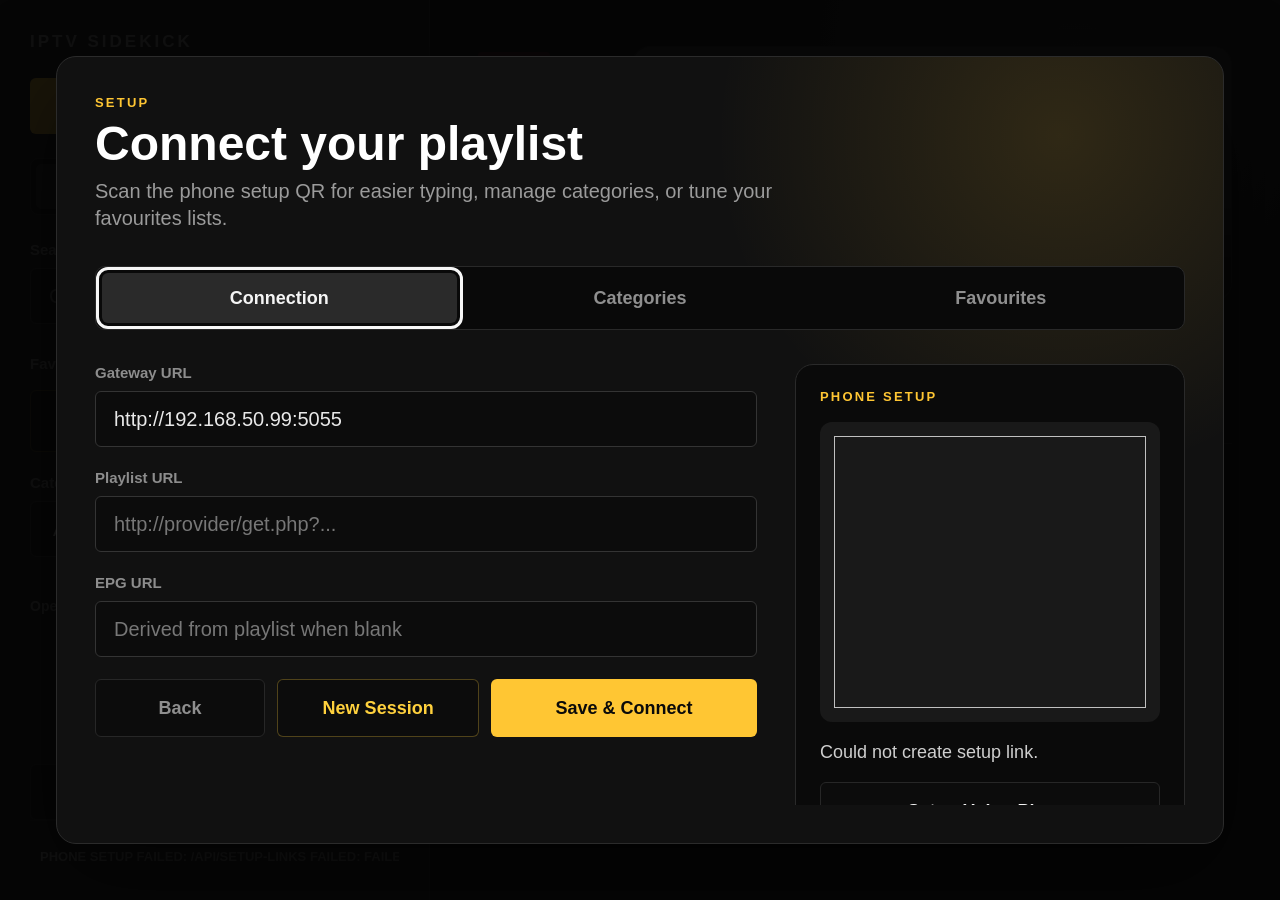
==== webos-companion/index.html @ d65e3500 "updated logo" ====
<!doctype html>
<html lang="en">
<head>
  <meta charset="utf-8">
  <meta name="viewport" content="width=device-width, initial-scale=1">
  <title>IPTV Sidekick</title>
  <link rel="stylesheet" href="styles.css">
</head>
<body>
  <main class="app">
    <aside class="sidebar">
      <div class="sidebar-controls">
        <h1>IPTV Sidekick</h1>
        <button id="openSetup" class="primary secondary-action" type="button">Setup</button>
        <div class="mode-row library-row">
          <button id="liveMode" class="mode active" type="button">Live TV</button>
          <button id="moviesMode" class="mode" type="button">Movies</button>
        </div>
        <label class="field">
          <span>Search</span>
          <input id="search" type="search" placeholder="Channels or program names">
        </label>
        <section class="curated-panel" aria-label="Curated lists">
          <div class="curated-head">
            <span>Favourites</span>
            <button id="newList" type="button">+ New list</button>
          </div>
          <select id="curatedListSelect" class="curated-select"></select>
        </section>
        <label class="field">
          <span>Category</span>
          <select id="categorySelect">
            <option value="">All kept categories</option>
          </select>
        </label>
        <p id="connectionSummary" class="connection-summary">No session connected.</p>
        <button id="showRemoteQrMain" class="mode remote-qr-action" type="button">Remote QR</button>
      </div>
      <p id="status" class="status">Open Setup to add your playlist.</p>
    </aside>

    <section class="content">
      <section class="guide-header">
        <div class="selection">
          <div class="hero-line">
            <span class="on-air">ON AIR</span>
            <span id="selectedChannel">No channel selected</span>
          </div>
          <h2 id="selectedTitle">Nothing selected</h2>
          <p id="selectedMeta"></p>
        </div>
        <div class="preview">
          <video id="player" controls tabindex="0"></video>
        </div>
      </section>
      <nav class="guide-tabs" aria-label="Active filters">
        <span>Channel</span>
        <span>Now</span>
        <span>Next</span>
        <span id="playbackTab">HLS proxy</span>
      </nav>
      <div id="grid" class="grid" tabindex="0"></div>
    </section>

    <section id="setupScreen" class="setup-screen" hidden>
      <div class="setup-panel">
        <div class="setup-copy">
          <p class="setup-kicker">Setup</p>
          <h2>Connect your playlist</h2>
          <p>Scan the phone setup QR for easier typing, manage categories, or tune your favourites lists.</p>
        </div>

        <nav class="setup-tabs" aria-label="Setup sections">
          <button id="setupTabConnection" class="setup-tab active" type="button" data-setup-tab="connection">Connection</button>
          <button id="setupTabCategories" class="setup-tab" type="button" data-setup-tab="categories">Categories</button>
          <button id="setupTabFavourites" class="setup-tab" type="button" data-setup-tab="favourites">Favourites</button>
        </nav>

        <div class="setup-tab-panels">
          <section id="setupConnectionPanel" class="setup-tab-panel" data-setup-panel="connection">
            <div class="setup-grid">
              <div class="setup-form">
                <label class="field">
                  <span>Gateway URL</span>
                  <input id="serverUrl" type="url" value="http://192.168.50.99:5055">
                </label>
                <label class="field">
                  <span>Playlist URL</span>
                  <input id="playlistUrl" type="url" placeholder="http://provider/get.php?...">
                </label>
                <label class="field">
                  <span>EPG URL</span>
                  <input id="epgUrl" type="url" placeholder="Derived from playlist when blank">
                </label>
                <div class="setup-actions">
                  <button id="closeSetup" class="mode" type="button">Back</button>
                  <button id="newSession" class="mode setup-new-session" type="button">New Session</button>
                  <button id="saveSetup" class="primary" type="button">Save & Connect</button>
                </div>
              </div>

              <aside class="setup-qr">
                <p class="setup-kicker">Phone setup</p>
                <img id="setupQr" alt="">
                <p id="setupUrlText">Creating phone setup link...</p>
                <button id="startPhoneSetup" class="mode setup-phone-button" type="button">Setup Using Phone</button>
              </aside>
            </div>
          </section>

          <section id="setupCategoriesPanel" class="setup-tab-panel" data-setup-panel="categories" hidden>
            <header class="setup-section-header">
              <div>
                <p class="setup-kicker">Visible categories</p>
                <h3>Choose what to keep</h3>
                <p id="setupCategorySummary">All categories are selected by default. Deselect anything you do not want to see.</p>
              </div>
              <div class="setup-category-actions">
                <button id="selectAllCategories" class="mode" type="button">Select all</button>
                <button id="clearCategories" class="mode" type="button">Clear</button>
              </div>
            </header>
            <div id="setupCategoryList" class="setup-category-list" tabindex="0"></div>
            <footer class="setup-panel-footer">
              <button id="backToPlaylistSetup" class="mode" type="button">Back</button>
              <button id="finishCategorySetup" class="primary" type="button">Save Categories</button>
            </footer>
          </section>

          <section id="setupFavouritesPanel" class="setup-tab-panel" data-setup-panel="favourites" hidden>
            <header class="setup-section-header">
              <div>
                <p class="setup-kicker">Favourites</p>
                <h3>Manage lists</h3>
                <p>Create smaller channel lists for quicker browsing from the TV or phone remote.</p>
              </div>
              <button id="setupNewList" class="primary setup-new-list" type="button">Add list</button>
            </header>
            <div id="setupListRows" class="setup-list-rows" tabindex="0"></div>
            <footer class="setup-panel-footer">
              <p id="setupListSummary" class="setup-list-summary">Connect first to manage lists.</p>
              <button id="closeSetupFromLists" class="mode" type="button">Done</button>
            </footer>
          </section>
        </div>
      </div>
    </section>

    <section id="listEditorScreen" class="list-editor-screen" hidden>
      <div class="list-editor-panel">
        <header class="list-editor-header">
          <button id="closeListEditor" class="mode back-button" type="button">Back</button>
          <div>
            <p class="setup-kicker">Favourites</p>
            <h2 id="listEditorTitle">New favourites list</h2>
            <p>Search and select the channels you want in this list.</p>
          </div>
          <button id="saveList" class="primary save-list-button" type="button">Save list</button>
        </header>

        <div class="list-editor-body">
          <label class="field">
            <span>List name</span>
            <input id="listName" type="text" placeholder="e.g. Sports favourites">
          </label>
          <div class="editor-toolbar">
            <label class="field">
              <span>Channels</span>
              <input id="listSearch" type="search" placeholder="Search channels...">
            </label>
            <span id="listSelectedCount">0 selected</span>
          </div>
          <div id="listEditorItems" class="list-editor-items" tabindex="0"></div>
        </div>

        <footer class="list-editor-footer">
          <span id="listFooterCount">0 channels selected</span>
          <button id="cancelList" class="mode" type="button">Cancel</button>
          <button id="createList" class="primary" type="button">Create list</button>
        </footer>
      </div>
    </section>

    <section id="remoteQrOverlay" class="qr-overlay" hidden>
      <div class="qr-dialog">
        <div class="setup-copy">
          <p class="setup-kicker">Phone remote</p>
          <h2>Scan to control this TV</h2>
          <p>Open this on your phone to search, filter, play, and stop streams for this TV session.</p>
        </div>
        <img id="remoteQr" alt="">
        <p id="remoteQrText"></p>
        <button id="closeRemoteQr" class="primary" type="button">Close</button>
      </div>
    </section>
  </main>
  <script src="vendor/hls.min.js"></script>
  <script src="app.js"></script>
</body>
</html>
---- webos-companion/styles.css ----
:root {
  color-scheme: dark;
  font-family: Arial, Helvetica, sans-serif;
  background: #0b0b0b;
  color: #f4f4f4;
}

* {
  box-sizing: border-box;
}

body {
  height: 100vh;
  margin: 0;
  overflow: hidden;
}

.app {
  background: #0b0b0b;
  display: grid;
  grid-template-columns: 430px minmax(0, 1fr);
  height: 100vh;
  min-height: 0;
}

.sidebar {
  background: #151515;
  border-right: 1px solid #282828;
  display: grid;
  grid-template-rows: minmax(0, 1fr) auto;
  min-height: 0;
  overflow: hidden;
  padding: 32px 30px 28px;
}

.sidebar-controls {
  display: flex;
  flex-direction: column;
  min-height: 0;
  overflow-y: auto;
  padding-right: 2px;
}

h1,
h2,
p {
  margin: 0;
}

h1 {
  color: #8f8f8f;
  font-size: 17px;
  font-weight: 800;
  letter-spacing: 3px;
  line-height: 1.2;
  margin-bottom: 26px;
  text-transform: uppercase;
}

.field {
  display: grid;
  gap: 10px;
  margin-bottom: 22px;
}

.field span {
  color: #8d8d8d;
  font-size: 15px;
  font-weight: 700;
}

input,
select,
button {
  border-radius: 6px;
  font: inherit;
  min-height: 56px;
}

input,
select {
  background: #0c0c0c;
  border: 1px solid #343434;
  color: #e8e8e8;
  font-size: 20px;
  padding: 0 18px;
  width: 100%;
}

input::placeholder {
  color: #777;
}

button {
  border: 1px solid transparent;
  cursor: pointer;
  font-size: 18px;
  font-weight: 800;
  padding: 0 16px;
}

button:focus,
input:focus,
select:focus,
video:focus {
  outline: 3px solid #f7f7f7;
  outline-offset: 3px;
}

.primary {
  background: #ffc633;
  color: #0a0a0a;
  width: 100%;
}

.secondary-action {
  margin-bottom: 24px;
}

.mode {
  background: #0c0c0c;
  border-color: #272727;
  color: #8f8f8f;
}

.mode.active {
  background: #2a2a2a;
  color: #f4f4f4;
}

.primary:focus,
.mode.active:focus {
  box-shadow: 0 0 0 7px rgba(255, 198, 51, 0.18);
}

.mode-row {
  background: #0c0c0c;
  border: 1px solid #272727;
  border-radius: 8px;
  display: grid;
  gap: 6px;
  grid-template-columns: 1fr 1fr;
  margin-bottom: 26px;
  padding: 5px;
}

.mode-row button {
  min-height: 45px;
}

.compact-row {
  margin-bottom: 0;
}

.compact-row button {
  font-size: 14px;
  min-height: 40px;
  text-transform: uppercase;
}

.status {
  align-items: center;
  border-top: 1px solid #282828;
  color: #9a9a9a;
  display: flex;
  font-size: 13px;
  font-weight: 700;
  justify-content: space-between;
  line-height: 1.3;
  min-height: 52px;
  overflow: hidden;
  padding-top: 22px;
  text-transform: uppercase;
  white-space: nowrap;
}

.status::before {
  background: #20d694;
  border-radius: 999px;
  content: "";
  display: inline-block;
  height: 8px;
  margin-right: 10px;
  width: 8px;
}

.connection-summary {
  color: #8d8d8d;
  font-size: 14px;
  font-weight: 700;
  line-height: 1.35;
  margin-bottom: 18px;
  margin-top: 18px;
}

.curated-panel {
  display: grid;
  gap: 10px;
  margin-bottom: 22px;
}

.curated-head {
  align-items: center;
  color: #8d8d8d;
  display: flex;
  font-size: 15px;
  font-weight: 800;
  justify-content: space-between;
}

.curated-head button {
  background: transparent;
  color: #ffc633;
  font-size: 15px;
  min-height: 34px;
  padding: 0 2px;
}

.curated-select {
  background: #0c0c0c;
  border-color: #4d421d;
  color: #f1f1f1;
  font-size: 20px;
  min-height: 62px;
}

#categorySelect {
  border-color: #303030;
}

.curated-empty {
  color: #8d8d8d;
  font-size: 16px;
  line-height: 1.35;
  padding: 18px;
}

.remote-qr-action {
  margin-top: auto;
  min-height: 56px;
  width: 100%;
}

.content {
  background:
    radial-gradient(circle at 76% 6%, rgba(64, 64, 64, 0.28), transparent 26%),
    #0b0b0b;
  display: grid;
  gap: 24px;
  grid-template-rows: 330px 44px minmax(0, 1fr);
  min-height: 0;
  overflow: hidden;
  padding: 46px 48px 42px;
}

.guide-header {
  display: grid;
  gap: 52px;
  grid-template-columns: minmax(0, 1fr) 600px;
  min-height: 0;
}

.selection {
  display: grid;
  grid-template-rows: auto auto minmax(0, 1fr);
  min-width: 0;
  padding-top: 6px;
}

.hero-line {
  align-items: center;
  color: #888;
  display: flex;
  font-size: 19px;
  font-weight: 700;
  gap: 14px;
  min-width: 0;
  overflow: hidden;
  white-space: nowrap;
}

.on-air {
  background: #420d12;
  border-radius: 4px;
  color: #ff4c5b;
  flex: 0 0 auto;
  font-size: 13px;
  font-weight: 900;
  letter-spacing: 1.5px;
  padding: 5px 9px;
}

#selectedChannel {
  overflow: hidden;
  text-overflow: ellipsis;
}

#selectedTitle {
  color: #ffffff;
  font-size: 54px;
  font-weight: 800;
  letter-spacing: 0;
  line-height: 1.08;
  margin-top: 20px;
  max-width: 820px;
  overflow: hidden;
}

#selectedMeta {
  color: #9b9b9b;
  font-size: 22px;
  font-weight: 500;
  line-height: 1.42;
  margin-top: 22px;
  max-height: 164px;
  max-width: 740px;
  overflow: hidden;
  white-space: pre-line;
}

.preview {
  align-self: start;
  background: #000;
  border: 1px solid #202020;
  border-radius: 18px;
  height: 255px;
  overflow: hidden;
  position: relative;
}

video {
  background: #000;
  height: 100%;
  object-fit: contain;
  width: 100%;
}

.preview.loading::before {
  animation: spin 0.9s linear infinite;
  border: 4px solid rgba(255, 255, 255, 0.22);
  border-radius: 999px;
  border-top-color: #fff;
  content: "";
  height: 46px;
  left: 50%;
  margin-left: -23px;
  margin-top: -23px;
  position: absolute;
  top: 50%;
  width: 46px;
  z-index: 2;
}

.preview.loading::after {
  background: rgba(0, 0, 0, 0.48);
  content: "";
  inset: 0;
  position: absolute;
  z-index: 1;
}

.preview.fullscreen-preview {
  border: 0;
  border-radius: 0;
  height: auto;
  inset: 0;
  position: fixed;
  width: auto;
  z-index: 40;
}

.preview.fullscreen-preview video {
  height: 100vh;
  object-fit: contain;
  width: 100vw;
}

@keyframes spin {
  to {
    transform: rotate(360deg);
  }
}

.guide-tabs {
  align-items: stretch;
  border-bottom: 1px solid #282828;
  color: #8b8b8b;
  display: grid;
  grid-template-columns: 35% 28% 28% 9%;
  overflow: hidden;
  padding: 0 18px;
}

.guide-tabs span {
  align-items: center;
  display: flex;
  font-size: 14px;
  font-weight: 900;
  justify-content: flex-start;
  letter-spacing: 3px;
  min-width: 0;
  overflow: hidden;
  text-overflow: ellipsis;
  text-transform: uppercase;
  white-space: nowrap;
}

.guide-tabs span:last-child {
  justify-content: center;
}

.grid {
  align-content: start;
  display: grid;
  grid-template-columns: minmax(0, 1fr);
  min-height: 0;
  overscroll-behavior: contain;
  overflow-y: auto;
  scroll-behavior: smooth;
}

.grid::-webkit-scrollbar,
.sidebar-controls::-webkit-scrollbar {
  width: 10px;
}

.grid::-webkit-scrollbar-thumb,
.sidebar-controls::-webkit-scrollbar-thumb {
  background: #4a4a4a;
  border-radius: 5px;
}

.card {
  align-items: center;
  background: transparent;
  border-bottom: 1px solid #222;
  color: #e6e6e6;
  cursor: pointer;
  display: grid;
  gap: 18px;
  grid-template-columns: 35% 28% 28% 9%;
  min-height: 88px;
  padding: 12px 18px;
  text-align: left;
  width: 100%;
}

.card:focus {
  background: #f4f4f4;
  border-bottom-color: transparent;
  border-radius: 8px;
  color: #0c0c0c;
  outline: 0;
  box-shadow: none;
}

.channel-cell {
  align-items: center;
  display: grid;
  gap: 22px;
  grid-template-columns: 62px minmax(0, 1fr);
  min-width: 0;
  overflow: hidden;
}

.card img,
.card .fallback {
  background: #2b2b2b;
  border-radius: 6px;
  height: 62px;
  object-fit: contain;
  width: 62px;
}

.card .fallback {
  align-items: center;
  color: #9c9c9c;
  display: flex;
  font-size: 13px;
  font-weight: 900;
  justify-content: center;
}

.channel-text {
  min-width: 0;
}

.card strong {
  color: #e8e8e8;
  display: block;
  font-size: 22px;
  font-weight: 800;
  line-height: 1.15;
  overflow: hidden;
  text-overflow: ellipsis;
  white-space: nowrap;
}

.channel-text span {
  color: #858585;
  display: block;
  font-size: 15px;
  font-weight: 800;
  margin-top: 7px;
  overflow: hidden;
  text-overflow: ellipsis;
  text-transform: none;
  white-space: nowrap;
}

.programme-cell,
.mode-cell {
  align-items: flex-start;
  color: #cfcfcf;
  display: flex;
  flex-direction: column;
  font-size: 21px;
  font-weight: 500;
  justify-content: center;
  line-height: 1.2;
  min-width: 0;
  overflow: hidden;
  text-overflow: ellipsis;
  white-space: nowrap;
}

.programme-title,
.programme-time {
  display: block;
  max-width: 100%;
  min-width: 0;
  overflow: hidden;
  text-overflow: ellipsis;
  white-space: nowrap;
}

.programme-time {
  color: #747474;
  font-size: 15px;
  font-weight: 500;
  margin-top: 6px;
}

.mode-cell {
  align-items: center;
  background: #2d2d2d;
  border-radius: 999px;
  color: #d8d8d8;
  font-size: 12px;
  font-weight: 900;
  flex-direction: row;
  justify-content: center;
  justify-self: center;
  min-height: 25px;
  padding: 0 12px;
  text-align: center;
  text-transform: uppercase;
}

.direct-format {
  background: #033d2b;
  color: #18e49d;
}

.card:focus strong,
.card:focus .channel-text span,
.card:focus .programme-cell,
.card:focus .programme-time {
  color: #0c0c0c;
}

.card:focus .mode-cell {
  background: #111;
  color: #f4f4f4;
}

.setup-screen {
  background: rgba(6, 6, 6, 0.92);
  display: grid;
  inset: 0;
  padding: 56px;
  place-items: center;
  position: fixed;
  z-index: 20;
}

.setup-screen.keyboard-open {
  align-items: start;
  padding-bottom: 420px;
  padding-top: 18px;
}

.list-editor-screen {
  background: #090909;
  display: grid;
  inset: 0;
  position: fixed;
  z-index: 24;
}

.list-editor-screen[hidden] {
  display: none;
}

.list-editor-panel {
  display: grid;
  grid-template-rows: auto minmax(0, 1fr) auto;
  min-height: 0;
}

.list-editor-header,
.list-editor-footer {
  align-items: center;
  border-color: #252525;
  display: grid;
  gap: 24px;
  grid-template-columns: 84px minmax(0, 1fr) 210px;
  padding: 34px 80px;
}

.list-editor-header {
  border-bottom: 1px solid #252525;
}

.list-editor-header h2 {
  color: #f5f5f5;
  font-size: 40px;
  line-height: 1.05;
}

.list-editor-header p:not(.setup-kicker) {
  color: #8d8d8d;
  font-size: 20px;
  margin-top: 6px;
}

.back-button {
  min-height: 66px;
}

.save-list-button {
  min-height: 66px;
}

.list-editor-body {
  display: grid;
  gap: 26px;
  margin: 0 auto;
  max-width: 1120px;
  min-height: 0;
  padding: 54px 0 34px;
  width: 100%;
}

.editor-toolbar {
  align-items: end;
  display: grid;
  gap: 24px;
  grid-template-columns: minmax(0, 1fr) auto;
}

#listSelectedCount,
#listFooterCount {
  color: #8d8d8d;
  font-size: 20px;
  font-weight: 800;
}

.list-editor-items {
  border: 1px solid #2c2c2c;
  border-radius: 14px;
  min-height: 0;
  overflow-y: auto;
}

.editor-item {
  align-items: center;
  background: transparent;
  border-bottom: 1px solid #202020;
  color: #f4f4f4;
  display: grid;
  gap: 18px;
  grid-template-columns: 44px 70px minmax(0, 1fr);
  min-height: 96px;
  padding: 14px 24px;
  text-align: left;
  width: 100%;
}

.editor-item:focus {
  outline: 3px solid #ffc633;
  outline-offset: -3px;
}

.editor-item.selected {
  background: #17140b;
}

.editor-check {
  border: 2px solid #3a3a3a;
  border-radius: 8px;
  color: #ffc633;
  display: grid;
  font-size: 22px;
  font-weight: 900;
  height: 36px;
  place-items: center;
  width: 36px;
}

.editor-item.selected .editor-check {
  border-color: #ffc633;
}

.editor-item img,
.editor-fallback {
  background: #2b2b2b;
  border-radius: 8px;
  height: 64px;
  object-fit: contain;
  width: 64px;
}

.editor-fallback {
  align-items: center;
  color: #bdbdbd;
  display: flex;
  font-size: 13px;
  font-weight: 900;
  justify-content: center;
}

.editor-item-body {
  display: grid;
  gap: 5px;
  min-width: 0;
}

.editor-item-body strong,
.editor-item-body span {
  overflow: hidden;
  text-overflow: ellipsis;
  white-space: nowrap;
}

.editor-item-body strong {
  font-size: 24px;
}

.editor-item-body span {
  color: #8d8d8d;
  font-size: 17px;
}

.list-editor-footer {
  border-top: 1px solid #252525;
  grid-template-columns: minmax(0, 1fr) 170px 210px;
}

.setup-screen[hidden] {
  display: none;
}

.setup-panel {
  background:
    radial-gradient(circle at 86% 10%, rgba(255, 198, 51, 0.13), transparent 28%),
    #111;
  border: 1px solid #2b2b2b;
  border-radius: 20px;
  box-shadow: 0 32px 90px rgba(0, 0, 0, 0.55);
  display: grid;
  gap: 34px;
  grid-template-rows: auto auto minmax(0, 1fr);
  height: calc(100vh - 112px);
  max-height: calc(100vh - 112px);
  max-width: 1440px;
  min-height: 0;
  overflow: hidden;
  padding: 38px;
  width: 100%;
}

.setup-tabs {
  background: #090909;
  border: 1px solid #292929;
  border-radius: 10px;
  display: grid;
  gap: 6px;
  grid-template-columns: repeat(3, 1fr);
  padding: 6px;
}

.setup-tab {
  background: transparent;
  border-color: transparent;
  color: #8f8f8f;
  min-height: 50px;
}

.setup-tab.active {
  background: #2a2a2a;
  color: #f5f5f5;
}

.setup-tab-panels {
  display: grid;
  min-height: 0;
  overflow: hidden;
}

.setup-tab-panel {
  min-height: 0;
  overflow: hidden;
}

.setup-tab-panel[hidden] {
  display: none;
}

.setup-tab-panel {
  display: grid;
  gap: 24px;
}

#setupCategoriesPanel,
#setupFavouritesPanel {
  grid-template-rows: auto minmax(0, 1fr) auto;
}

.setup-screen.keyboard-open .setup-panel {
  gap: 20px;
  height: calc(100vh - 410px);
  max-height: calc(100vh - 410px);
  padding: 24px 30px;
}

.setup-screen.keyboard-open .setup-copy {
  gap: 4px;
}

.setup-screen.keyboard-open .setup-copy h2 {
  font-size: 34px;
}

.setup-screen.keyboard-open .setup-copy p:not(.setup-kicker) {
  display: none;
}

.setup-screen.keyboard-open .setup-grid {
  gap: 22px;
  grid-template-columns: minmax(0, 1fr) 300px;
}

.setup-screen.keyboard-open .setup-qr {
  gap: 10px;
  padding: 16px;
}

.setup-screen.keyboard-open #setupQr {
  min-height: 170px;
  padding: 10px;
}

.setup-screen.keyboard-open #setupUrlText {
  font-size: 14px;
  max-height: 56px;
  overflow: hidden;
}

.setup-copy {
  display: grid;
  gap: 10px;
}

.setup-kicker {
  color: #ffc633;
  font-size: 13px;
  font-weight: 900;
  letter-spacing: 2.2px;
  text-transform: uppercase;
}

.setup-copy h2 {
  color: #fff;
  font-size: 48px;
  line-height: 1;
}

.setup-copy p:not(.setup-kicker) {
  color: #9b9b9b;
  font-size: 20px;
  line-height: 1.35;
  max-width: 760px;
}

.setup-grid {
  display: grid;
  gap: 34px;
  grid-template-columns: minmax(0, 1fr) 390px;
  min-height: 0;
}

.setup-form {
  min-height: 0;
  overflow-y: auto;
  padding-right: 4px;
}

.setup-actions {
  display: grid;
  gap: 12px;
  grid-template-columns: 0.8fr 0.95fr 1.25fr;
}

.setup-actions button {
  min-height: 58px;
}

.setup-new-session {
  border-color: rgba(255, 209, 61, 0.28);
  color: #ffd13d;
}

.setup-section-header {
  align-items: end;
  display: grid;
  gap: 22px;
  grid-template-columns: minmax(0, 1fr) 260px;
}

.setup-section-header h3 {
  color: #fff;
  font-size: 34px;
  line-height: 1;
  margin: 0;
}

.setup-section-header p:not(.setup-kicker) {
  color: #9b9b9b;
  font-size: 18px;
  line-height: 1.35;
  margin-top: 8px;
}

.setup-panel-footer {
  align-items: center;
  display: grid;
  gap: 14px;
  grid-template-columns: minmax(0, 1fr) 230px;
}

.setup-panel-footer button {
  min-height: 58px;
}

.setup-new-list {
  min-height: 58px;
}

.setup-list-rows {
  border: 1px solid #2d2d2d;
  border-radius: 10px;
  min-height: 0;
  overflow-y: auto;
}

.setup-list-row {
  align-items: center;
  border-bottom: 1px solid #202020;
  display: grid;
  gap: 18px;
  grid-template-columns: minmax(0, 1fr) 230px;
  min-height: 84px;
  padding: 14px 16px;
}

.setup-list-body {
  display: grid;
  gap: 6px;
  min-width: 0;
}

.setup-list-body strong {
  color: #f4f4f4;
  font-size: 22px;
  overflow: hidden;
  text-overflow: ellipsis;
  white-space: nowrap;
}

.setup-list-body span,
.setup-list-summary {
  color: #8d8d8d;
  font-size: 16px;
  font-weight: 700;
}

.setup-list-actions {
  display: grid;
  gap: 10px;
  grid-template-columns: 1fr 1fr;
}

.setup-list-actions button {
  font-size: 15px;
  min-height: 46px;
}

.danger-action {
  border-color: rgba(255, 104, 104, 0.3);
  color: #ff8b8b;
}

.category-setup-screen {
  background: rgba(6, 6, 6, 0.92);
  display: grid;
  inset: 0;
  padding: 56px;
  place-items: center;
  position: fixed;
  z-index: 22;
}

.category-setup-screen[hidden] {
  display: none;
}

.category-setup-panel {
  background:
    radial-gradient(circle at 86% 10%, rgba(255, 198, 51, 0.13), transparent 28%),
    #111;
  border: 1px solid #2b2b2b;
  border-radius: 20px;
  box-shadow: 0 32px 90px rgba(0, 0, 0, 0.55);
  display: grid;
  gap: 26px;
  grid-template-rows: auto minmax(0, 1fr) auto;
  max-height: calc(100vh - 112px);
  max-width: 1040px;
  min-height: 0;
  padding: 38px;
  width: 100%;
}

.category-setup-header {
  align-items: end;
  display: grid;
  gap: 24px;
  grid-template-columns: minmax(0, 1fr) 260px;
}

.category-setup-header h2 {
  color: #fff;
  font-size: 44px;
  line-height: 1;
  margin: 0;
}

.category-setup-header p:not(.setup-kicker) {
  color: #9b9b9b;
  font-size: 19px;
  line-height: 1.35;
  margin-top: 10px;
  max-width: 720px;
}

.setup-category-actions {
  display: grid;
  gap: 10px;
  grid-template-columns: 1fr 1fr;
}

.setup-category-actions button {
  font-size: 14px;
  min-height: 44px;
}

.setup-category-list {
  border: 1px solid #2d2d2d;
  border-radius: 10px;
  display: grid;
  max-height: none;
  min-height: 0;
  overflow-y: auto;
}

.category-setup-footer {
  display: grid;
  gap: 14px;
  grid-template-columns: 0.85fr 1.15fr;
}

.category-setup-footer button {
  min-height: 62px;
}

.category-choice {
  align-items: center;
  border-bottom: 1px solid #202020;
  color: #e8e8e8;
  display: grid;
  gap: 14px;
  grid-template-columns: 34px minmax(0, 1fr);
  min-height: 58px;
  padding: 10px 14px;
}

.category-choice:focus-within,
.category-choice:focus {
  outline: 3px solid #ffc633;
  outline-offset: -3px;
}

.category-choice input {
  accent-color: #ffc633;
  height: 24px;
  min-height: 24px;
  padding: 0;
  width: 24px;
}

.category-choice span {
  font-size: 17px;
  font-weight: 700;
  overflow: hidden;
  text-overflow: ellipsis;
  white-space: nowrap;
}

.setup-qr {
  background: #0a0a0a;
  border: 1px solid #2a2a2a;
  border-radius: 18px;
  display: grid;
  gap: 18px;
  grid-template-rows: auto auto minmax(0, 1fr) auto;
  padding: 24px;
}

.setup-phone-button {
  color: #f4f4f4;
  min-height: 58px;
  width: 100%;
}

#setupQr {
  align-self: start;
  background: #fff;
  border-radius: 12px;
  display: block;
  min-height: 300px;
  object-fit: contain;
  padding: 14px;
  width: 100%;
}

#setupQr:not([src]) {
  background: #191919;
}

#setupUrlText {
  color: #cfcfcf;
  font-size: 18px;
  line-height: 1.35;
  overflow-wrap: anywhere;
}

.qr-overlay {
  background: rgba(0, 0, 0, 0.82);
  display: grid;
  inset: 0;
  padding: 56px;
  place-items: center;
  position: fixed;
  z-index: 30;
}

.qr-overlay[hidden] {
  display: none;
}

.qr-dialog {
  background:
    radial-gradient(circle at 78% 6%, rgba(255, 198, 51, 0.16), transparent 30%),
    #111;
  border: 1px solid #2b2b2b;
  border-radius: 22px;
  box-shadow: 0 34px 100px rgba(0, 0, 0, 0.65);
  display: grid;
  gap: 22px;
  max-width: 620px;
  padding: 34px;
  width: 100%;
}

#remoteQr {
  background: #fff;
  border-radius: 14px;
  justify-self: center;
  max-height: 390px;
  object-fit: contain;
  padding: 16px;
  width: min(100%, 390px);
}

#remoteQrText {
  color: #d8d8d8;
  font-size: 18px;
  line-height: 1.35;
  overflow-wrap: anywhere;
  text-align: center;
}
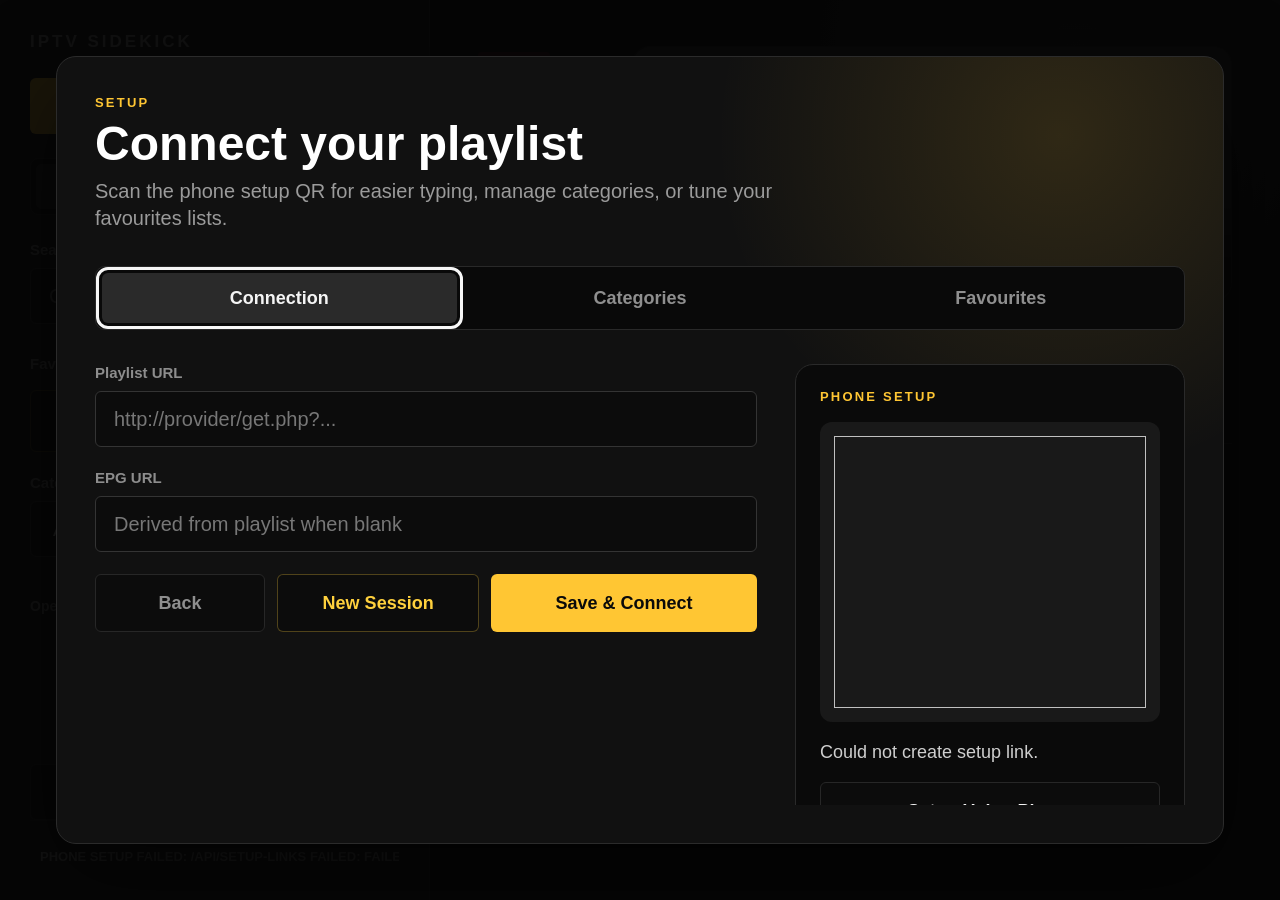
==== commit f63e607e: "fix: use hosted gateway in tv app" ====
--- a/webos-companion/index.html
+++ b/webos-companion/index.html
@@ -80,10 +80,6 @@
           <section id="setupConnectionPanel" class="setup-tab-panel" data-setup-panel="connection">
             <div class="setup-grid">
               <div class="setup-form">
-                <label class="field">
-                  <span>Gateway URL</span>
-                  <input id="serverUrl" type="url" value="http://192.168.50.99:5055">
-                </label>
                 <label class="field">
                   <span>Playlist URL</span>
                   <input id="playlistUrl" type="url" placeholder="http://provider/get.php?...">
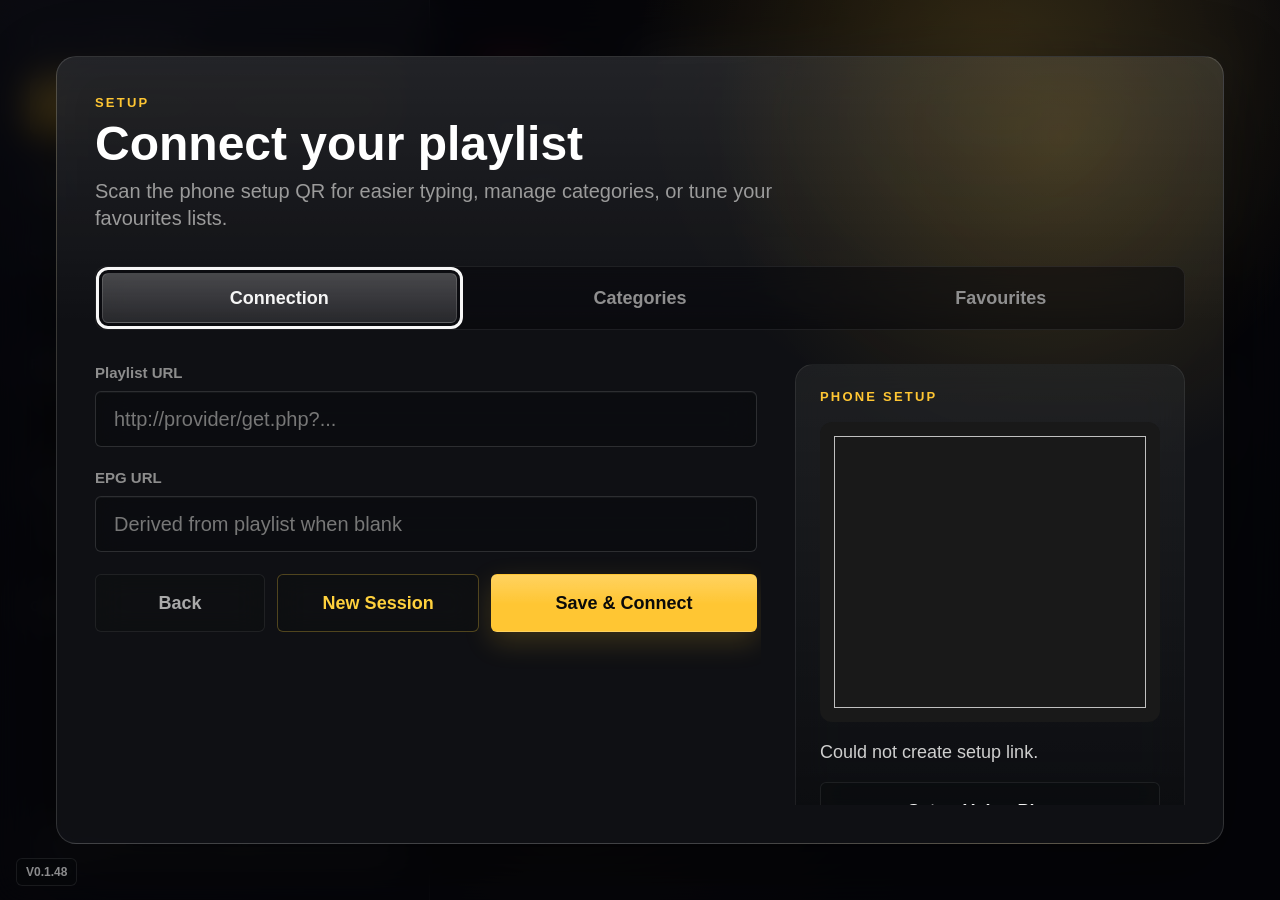
==== commit c7f373a2: "time change" ====
--- a/webos-companion/index.html
+++ b/webos-companion/index.html
@@ -93,6 +93,10 @@
                   <button id="newSession" class="mode setup-new-session" type="button">New Session</button>
                   <button id="saveSetup" class="primary" type="button">Save & Connect</button>
                 </div>
+                <div id="setupProgress" class="setup-progress" role="status" aria-live="polite" hidden>
+                  <span id="setupProgressText">Connecting...</span>
+                  <span class="setup-progress-bar" aria-hidden="true"></span>
+                </div>
               </div>
 
               <aside class="setup-qr">
@@ -151,7 +155,6 @@
             <h2 id="listEditorTitle">New favourites list</h2>
             <p>Search and select the channels you want in this list.</p>
           </div>
-          <button id="saveList" class="primary save-list-button" type="button">Save list</button>
         </header>
 
         <div class="list-editor-body">
@@ -190,6 +193,7 @@
       </div>
     </section>
   </main>
+  <span id="appVersion" class="app-version" aria-label="App version">v0.1.48</span>
   <script src="vendor/hls.min.js"></script>
   <script src="app.js"></script>
 </body>
--- a/webos-companion/styles.css
+++ b/webos-companion/styles.css
@@ -1,7 +1,15 @@
 :root {
+  --glass-bg: rgba(22, 24, 29, 0.62);
+  --glass-bg-strong: rgba(19, 20, 24, 0.82);
+  --glass-border: rgba(255, 255, 255, 0.14);
+  --glass-border-soft: rgba(255, 255, 255, 0.08);
+  --glass-highlight: rgba(255, 255, 255, 0.08);
+  --glass-shadow: 0 28px 80px rgba(0, 0, 0, 0.46);
+  --glass-shadow-soft: 0 18px 46px rgba(0, 0, 0, 0.32);
+  --warm-accent: #ffc633;
   color-scheme: dark;
   font-family: Arial, Helvetica, sans-serif;
-  background: #0b0b0b;
+  background: #07080b;
   color: #f4f4f4;
 }
 
@@ -16,7 +24,10 @@
 }
 
 .app {
-  background: #0b0b0b;
+  background:
+    radial-gradient(circle at 72% -10%, rgba(255, 198, 51, 0.18), transparent 29%),
+    radial-gradient(circle at 8% 12%, rgba(90, 132, 255, 0.18), transparent 32%),
+    linear-gradient(135deg, #07080b 0%, #11131a 48%, #08090c 100%);
   display: grid;
   grid-template-columns: 430px minmax(0, 1fr);
   height: 100vh;
@@ -24,8 +35,13 @@
 }
 
 .sidebar {
-  background: #151515;
-  border-right: 1px solid #282828;
+  -webkit-backdrop-filter: blur(24px) saturate(145%);
+  backdrop-filter: blur(24px) saturate(145%);
+  background:
+    linear-gradient(180deg, var(--glass-highlight), transparent 34%),
+    rgba(14, 15, 19, 0.66);
+  border-right: 1px solid var(--glass-border);
+  box-shadow: 18px 0 70px rgba(0, 0, 0, 0.32);
   display: grid;
   grid-template-rows: minmax(0, 1fr) auto;
   min-height: 0;
@@ -79,8 +95,11 @@
 
 input,
 select {
-  background: #0c0c0c;
-  border: 1px solid #343434;
+  -webkit-backdrop-filter: blur(16px);
+  backdrop-filter: blur(16px);
+  background: rgba(9, 10, 13, 0.62);
+  border: 1px solid var(--glass-border);
+  box-shadow: inset 0 1px 0 rgba(255, 255, 255, 0.04);
   color: #e8e8e8;
   font-size: 20px;
   padding: 0 18px;
@@ -108,23 +127,37 @@
 }
 
 .primary {
-  background: #ffc633;
+  background:
+    linear-gradient(180deg, rgba(255, 255, 255, 0.22), transparent 52%),
+    var(--warm-accent);
+  box-shadow: 0 10px 28px rgba(255, 198, 51, 0.18);
   color: #0a0a0a;
   width: 100%;
 }
 
+.primary:disabled,
+.mode:disabled {
+  cursor: wait;
+  opacity: 0.58;
+}
+
 .secondary-action {
   margin-bottom: 24px;
 }
 
 .mode {
-  background: #0c0c0c;
-  border-color: #272727;
-  color: #8f8f8f;
+  -webkit-backdrop-filter: blur(15px);
+  backdrop-filter: blur(15px);
+  background: rgba(13, 14, 17, 0.58);
+  border-color: var(--glass-border-soft);
+  color: #a9a9a9;
 }
 
 .mode.active {
-  background: #2a2a2a;
+  background:
+    linear-gradient(180deg, rgba(255, 255, 255, 0.12), transparent),
+    rgba(255, 255, 255, 0.12);
+  border-color: rgba(255, 255, 255, 0.18);
   color: #f4f4f4;
 }
 
@@ -134,8 +167,10 @@
 }
 
 .mode-row {
-  background: #0c0c0c;
-  border: 1px solid #272727;
+  -webkit-backdrop-filter: blur(18px);
+  backdrop-filter: blur(18px);
+  background: rgba(7, 8, 11, 0.42);
+  border: 1px solid var(--glass-border-soft);
   border-radius: 8px;
   display: grid;
   gap: 6px;
@@ -160,7 +195,11 @@
 
 .status {
   align-items: center;
-  border-top: 1px solid #282828;
+  -webkit-backdrop-filter: blur(16px);
+  backdrop-filter: blur(16px);
+  background: rgba(255, 255, 255, 0.045);
+  border: 1px solid var(--glass-border-soft);
+  border-radius: 8px;
   color: #9a9a9a;
   display: flex;
   font-size: 13px;
@@ -169,7 +208,7 @@
   line-height: 1.3;
   min-height: 52px;
   overflow: hidden;
-  padding-top: 22px;
+  padding: 14px 16px;
   text-transform: uppercase;
   white-space: nowrap;
 }
@@ -184,6 +223,26 @@
   width: 8px;
 }
 
+.app-version {
+  -webkit-backdrop-filter: blur(14px);
+  backdrop-filter: blur(14px);
+  background: rgba(8, 9, 12, 0.46);
+  border: 1px solid var(--glass-border-soft);
+  border-radius: 6px;
+  bottom: 14px;
+  color: rgba(244, 244, 244, 0.56);
+  font-size: 12px;
+  font-weight: 800;
+  left: 16px;
+  letter-spacing: 0;
+  line-height: 1;
+  padding: 7px 9px;
+  pointer-events: none;
+  position: fixed;
+  text-transform: uppercase;
+  z-index: 80;
+}
+
 .connection-summary {
   color: #8d8d8d;
   font-size: 14px;
@@ -217,8 +276,8 @@
 }
 
 .curated-select {
-  background: #0c0c0c;
-  border-color: #4d421d;
+  background: rgba(17, 16, 11, 0.64);
+  border-color: rgba(255, 198, 51, 0.28);
   color: #f1f1f1;
   font-size: 20px;
   min-height: 62px;
@@ -243,8 +302,9 @@
 
 .content {
   background:
-    radial-gradient(circle at 76% 6%, rgba(64, 64, 64, 0.28), transparent 26%),
-    #0b0b0b;
+    radial-gradient(circle at 76% 6%, rgba(255, 255, 255, 0.12), transparent 26%),
+    radial-gradient(circle at 18% 76%, rgba(255, 198, 51, 0.08), transparent 34%),
+    rgba(6, 7, 10, 0.34);
   display: grid;
   gap: 24px;
   grid-template-rows: 330px 44px minmax(0, 1fr);
@@ -320,9 +380,14 @@
 
 .preview {
   align-self: start;
-  background: #000;
-  border: 1px solid #202020;
+  -webkit-backdrop-filter: blur(18px);
+  backdrop-filter: blur(18px);
+  background:
+    linear-gradient(180deg, rgba(255, 255, 255, 0.08), transparent 42%),
+    rgba(0, 0, 0, 0.64);
+  border: 1px solid var(--glass-border);
   border-radius: 18px;
+  box-shadow: var(--glass-shadow-soft);
   height: 255px;
   overflow: hidden;
   position: relative;
@@ -383,7 +448,11 @@
 
 .guide-tabs {
   align-items: stretch;
-  border-bottom: 1px solid #282828;
+  -webkit-backdrop-filter: blur(18px);
+  backdrop-filter: blur(18px);
+  background: rgba(255, 255, 255, 0.045);
+  border: 1px solid var(--glass-border-soft);
+  border-radius: 8px;
   color: #8b8b8b;
   display: grid;
   grid-template-columns: 35% 28% 28% 9%;
@@ -426,14 +495,14 @@
 
 .grid::-webkit-scrollbar-thumb,
 .sidebar-controls::-webkit-scrollbar-thumb {
-  background: #4a4a4a;
+  background: rgba(255, 255, 255, 0.24);
   border-radius: 5px;
 }
 
 .card {
   align-items: center;
-  background: transparent;
-  border-bottom: 1px solid #222;
+  background: rgba(255, 255, 255, 0.026);
+  border-bottom: 1px solid var(--glass-border-soft);
   color: #e6e6e6;
   cursor: pointer;
   display: grid;
@@ -446,12 +515,14 @@
 }
 
 .card:focus {
-  background: #f4f4f4;
+  background:
+    linear-gradient(180deg, rgba(255, 255, 255, 0.72), rgba(235, 235, 230, 0.95)),
+    #f4f4f4;
   border-bottom-color: transparent;
   border-radius: 8px;
   color: #0c0c0c;
   outline: 0;
-  box-shadow: none;
+  box-shadow: 0 12px 34px rgba(0, 0, 0, 0.32);
 }
 
 .channel-cell {
@@ -465,7 +536,8 @@
 
 .card img,
 .card .fallback {
-  background: #2b2b2b;
+  background: rgba(255, 255, 255, 0.11);
+  border: 1px solid rgba(255, 255, 255, 0.08);
   border-radius: 6px;
   height: 62px;
   object-fit: contain;
@@ -543,7 +615,7 @@
 
 .mode-cell {
   align-items: center;
-  background: #2d2d2d;
+  background: rgba(255, 255, 255, 0.1);
   border-radius: 999px;
   color: #d8d8d8;
   font-size: 12px;
@@ -558,7 +630,7 @@
 }
 
 .direct-format {
-  background: #033d2b;
+  background: rgba(3, 61, 43, 0.78);
   color: #18e49d;
 }
 
@@ -575,7 +647,11 @@
 }
 
 .setup-screen {
-  background: rgba(6, 6, 6, 0.92);
+  -webkit-backdrop-filter: blur(18px);
+  backdrop-filter: blur(18px);
+  background:
+    radial-gradient(circle at 78% 8%, rgba(255, 198, 51, 0.16), transparent 28%),
+    rgba(4, 5, 8, 0.78);
   display: grid;
   inset: 0;
   padding: 56px;
@@ -591,7 +667,10 @@
 }
 
 .list-editor-screen {
-  background: #090909;
+  background:
+    radial-gradient(circle at 12% 16%, rgba(90, 132, 255, 0.12), transparent 28%),
+    radial-gradient(circle at 82% 3%, rgba(255, 198, 51, 0.1), transparent 28%),
+    #090a0d;
   display: grid;
   inset: 0;
   position: fixed;
@@ -611,11 +690,21 @@
 .list-editor-header,
 .list-editor-footer {
   align-items: center;
-  border-color: #252525;
+  -webkit-backdrop-filter: blur(18px);
+  backdrop-filter: blur(18px);
+  background: rgba(16, 17, 21, 0.72);
+  border-color: var(--glass-border-soft);
   display: grid;
   gap: 24px;
+  padding: 34px 80px;
+}
+
+.list-editor-header {
+  grid-template-columns: 84px minmax(0, 1fr);
+}
+
+.list-editor-footer {
   grid-template-columns: 84px minmax(0, 1fr) 210px;
-  padding: 34px 80px;
 }
 
 .list-editor-header {
@@ -635,10 +724,6 @@
 }
 
 .back-button {
-  min-height: 66px;
-}
-
-.save-list-button {
   min-height: 66px;
 }
 
@@ -667,7 +752,10 @@
 }
 
 .list-editor-items {
-  border: 1px solid #2c2c2c;
+  -webkit-backdrop-filter: blur(18px);
+  backdrop-filter: blur(18px);
+  background: rgba(255, 255, 255, 0.035);
+  border: 1px solid var(--glass-border-soft);
   border-radius: 14px;
   min-height: 0;
   overflow-y: auto;
@@ -675,8 +763,8 @@
 
 .editor-item {
   align-items: center;
-  background: transparent;
-  border-bottom: 1px solid #202020;
+  background: rgba(255, 255, 255, 0.024);
+  border-bottom: 1px solid var(--glass-border-soft);
   color: #f4f4f4;
   display: grid;
   gap: 18px;
@@ -693,11 +781,14 @@
 }
 
 .editor-item.selected {
-  background: #17140b;
+  background:
+    linear-gradient(90deg, rgba(255, 198, 51, 0.18), rgba(255, 255, 255, 0.035)),
+    rgba(23, 20, 11, 0.72);
 }
 
 .editor-check {
-  border: 2px solid #3a3a3a;
+  background: rgba(255, 255, 255, 0.035);
+  border: 2px solid rgba(255, 255, 255, 0.16);
   border-radius: 8px;
   color: #ffc633;
   display: grid;
@@ -714,7 +805,8 @@
 
 .editor-item img,
 .editor-fallback {
-  background: #2b2b2b;
+  background: rgba(255, 255, 255, 0.11);
+  border: 1px solid rgba(255, 255, 255, 0.08);
   border-radius: 8px;
   height: 64px;
   object-fit: contain;
@@ -762,12 +854,15 @@
 }
 
 .setup-panel {
-  background:
-    radial-gradient(circle at 86% 10%, rgba(255, 198, 51, 0.13), transparent 28%),
-    #111;
-  border: 1px solid #2b2b2b;
+  -webkit-backdrop-filter: blur(26px) saturate(145%);
+  backdrop-filter: blur(26px) saturate(145%);
+  background:
+    linear-gradient(180deg, var(--glass-highlight), transparent 34%),
+    radial-gradient(circle at 86% 10%, rgba(255, 198, 51, 0.16), transparent 28%),
+    var(--glass-bg-strong);
+  border: 1px solid var(--glass-border);
   border-radius: 20px;
-  box-shadow: 0 32px 90px rgba(0, 0, 0, 0.55);
+  box-shadow: var(--glass-shadow);
   display: grid;
   gap: 34px;
   grid-template-rows: auto auto minmax(0, 1fr);
@@ -781,8 +876,10 @@
 }
 
 .setup-tabs {
-  background: #090909;
-  border: 1px solid #292929;
+  -webkit-backdrop-filter: blur(16px);
+  backdrop-filter: blur(16px);
+  background: rgba(5, 6, 9, 0.48);
+  border: 1px solid var(--glass-border-soft);
   border-radius: 10px;
   display: grid;
   gap: 6px;
@@ -798,7 +895,10 @@
 }
 
 .setup-tab.active {
-  background: #2a2a2a;
+  background:
+    linear-gradient(180deg, rgba(255, 255, 255, 0.14), transparent),
+    rgba(255, 255, 255, 0.12);
+  border-color: rgba(255, 255, 255, 0.14);
   color: #f5f5f5;
 }
 
@@ -916,6 +1016,52 @@
   min-height: 58px;
 }
 
+.setup-progress {
+  align-items: center;
+  -webkit-backdrop-filter: blur(16px);
+  backdrop-filter: blur(16px);
+  background: rgba(255, 255, 255, 0.055);
+  border: 1px solid var(--glass-border-soft);
+  border-radius: 8px;
+  color: #f4f4f4;
+  display: grid;
+  gap: 14px;
+  margin-top: 16px;
+  min-height: 66px;
+  padding: 12px 16px;
+}
+
+.setup-progress[hidden] {
+  display: none;
+}
+
+.setup-progress-bar {
+  background: linear-gradient(90deg, transparent, #ffc633, transparent);
+  border-radius: 999px;
+  height: 4px;
+  overflow: hidden;
+  position: relative;
+}
+
+.setup-progress-bar::after {
+  animation: setup-progress-slide 1.2s ease-in-out infinite;
+  background: rgba(255, 255, 255, 0.42);
+  content: "";
+  inset: 0 auto 0 0;
+  position: absolute;
+  width: 34%;
+}
+
+@keyframes setup-progress-slide {
+  0% {
+    transform: translateX(-120%);
+  }
+
+  100% {
+    transform: translateX(330%);
+  }
+}
+
 .setup-new-session {
   border-color: rgba(255, 209, 61, 0.28);
   color: #ffd13d;
@@ -958,7 +1104,10 @@
 }
 
 .setup-list-rows {
-  border: 1px solid #2d2d2d;
+  -webkit-backdrop-filter: blur(16px);
+  backdrop-filter: blur(16px);
+  background: rgba(255, 255, 255, 0.032);
+  border: 1px solid var(--glass-border-soft);
   border-radius: 10px;
   min-height: 0;
   overflow-y: auto;
@@ -966,7 +1115,7 @@
 
 .setup-list-row {
   align-items: center;
-  border-bottom: 1px solid #202020;
+  border-bottom: 1px solid var(--glass-border-soft);
   display: grid;
   gap: 18px;
   grid-template-columns: minmax(0, 1fr) 230px;
@@ -1012,7 +1161,11 @@
 }
 
 .category-setup-screen {
-  background: rgba(6, 6, 6, 0.92);
+  -webkit-backdrop-filter: blur(18px);
+  backdrop-filter: blur(18px);
+  background:
+    radial-gradient(circle at 78% 8%, rgba(255, 198, 51, 0.16), transparent 28%),
+    rgba(4, 5, 8, 0.78);
   display: grid;
   inset: 0;
   padding: 56px;
@@ -1026,12 +1179,15 @@
 }
 
 .category-setup-panel {
-  background:
-    radial-gradient(circle at 86% 10%, rgba(255, 198, 51, 0.13), transparent 28%),
-    #111;
-  border: 1px solid #2b2b2b;
+  -webkit-backdrop-filter: blur(26px) saturate(145%);
+  backdrop-filter: blur(26px) saturate(145%);
+  background:
+    linear-gradient(180deg, var(--glass-highlight), transparent 34%),
+    radial-gradient(circle at 86% 10%, rgba(255, 198, 51, 0.16), transparent 28%),
+    var(--glass-bg-strong);
+  border: 1px solid var(--glass-border);
   border-radius: 20px;
-  box-shadow: 0 32px 90px rgba(0, 0, 0, 0.55);
+  box-shadow: var(--glass-shadow);
   display: grid;
   gap: 26px;
   grid-template-rows: auto minmax(0, 1fr) auto;
@@ -1076,7 +1232,10 @@
 }
 
 .setup-category-list {
-  border: 1px solid #2d2d2d;
+  -webkit-backdrop-filter: blur(16px);
+  backdrop-filter: blur(16px);
+  background: rgba(255, 255, 255, 0.032);
+  border: 1px solid var(--glass-border-soft);
   border-radius: 10px;
   display: grid;
   max-height: none;
@@ -1096,7 +1255,7 @@
 
 .category-choice {
   align-items: center;
-  border-bottom: 1px solid #202020;
+  border-bottom: 1px solid var(--glass-border-soft);
   color: #e8e8e8;
   display: grid;
   gap: 14px;
@@ -1128,8 +1287,12 @@
 }
 
 .setup-qr {
-  background: #0a0a0a;
-  border: 1px solid #2a2a2a;
+  -webkit-backdrop-filter: blur(18px);
+  backdrop-filter: blur(18px);
+  background:
+    linear-gradient(180deg, rgba(255, 255, 255, 0.08), transparent),
+    rgba(8, 9, 12, 0.62);
+  border: 1px solid var(--glass-border-soft);
   border-radius: 18px;
   display: grid;
   gap: 18px;
@@ -1166,7 +1329,11 @@
 }
 
 .qr-overlay {
-  background: rgba(0, 0, 0, 0.82);
+  -webkit-backdrop-filter: blur(18px);
+  backdrop-filter: blur(18px);
+  background:
+    radial-gradient(circle at 78% 12%, rgba(255, 198, 51, 0.16), transparent 30%),
+    rgba(0, 0, 0, 0.72);
   display: grid;
   inset: 0;
   padding: 56px;
@@ -1180,12 +1347,15 @@
 }
 
 .qr-dialog {
-  background:
-    radial-gradient(circle at 78% 6%, rgba(255, 198, 51, 0.16), transparent 30%),
-    #111;
-  border: 1px solid #2b2b2b;
+  -webkit-backdrop-filter: blur(24px) saturate(145%);
+  backdrop-filter: blur(24px) saturate(145%);
+  background:
+    linear-gradient(180deg, var(--glass-highlight), transparent 36%),
+    radial-gradient(circle at 78% 6%, rgba(255, 198, 51, 0.18), transparent 30%),
+    var(--glass-bg-strong);
+  border: 1px solid var(--glass-border);
   border-radius: 22px;
-  box-shadow: 0 34px 100px rgba(0, 0, 0, 0.65);
+  box-shadow: var(--glass-shadow);
   display: grid;
   gap: 22px;
   max-width: 620px;
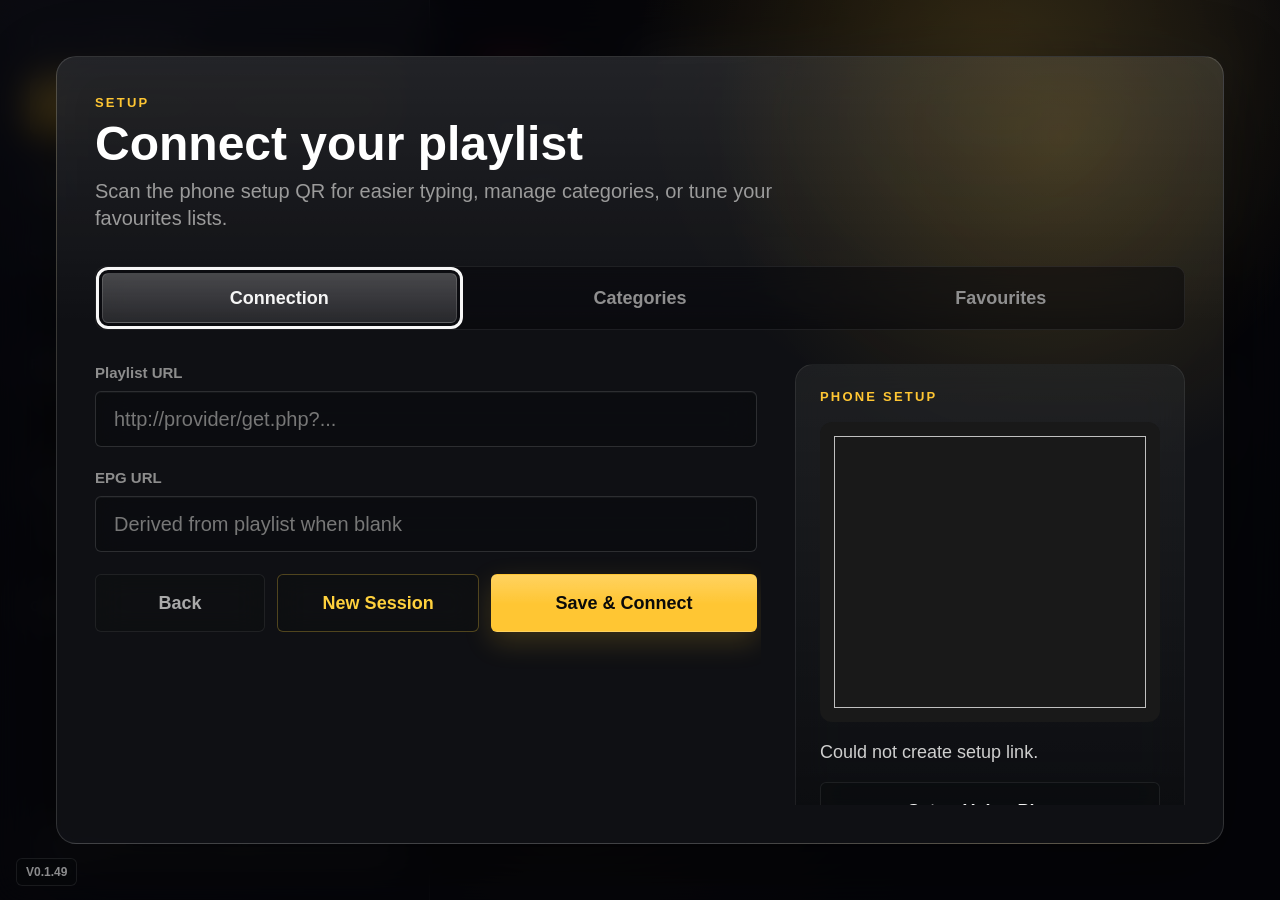
==== commit 8c772539: "refactor: clean up code" ====
--- a/webos-companion/index.html
+++ b/webos-companion/index.html
@@ -193,8 +193,14 @@
       </div>
     </section>
   </main>
-  <span id="appVersion" class="app-version" aria-label="App version">v0.1.48</span>
+  <span id="appVersion" class="app-version" aria-label="App version">v0.1.49</span>
   <script src="vendor/hls.min.js"></script>
-  <script src="app.js"></script>
+  <script src="js/state.js"></script>
+  <script src="js/api.js"></script>
+  <script src="js/setup.js"></script>
+  <script src="js/lists.js"></script>
+  <script src="js/media.js"></script>
+  <script src="js/playback.js"></script>
+  <script src="js/main.js"></script>
 </body>
 </html>
--- a/webos-companion/styles.css
+++ b/webos-companion/styles.css
@@ -440,6 +440,44 @@
   width: 100vw;
 }
 
+body.video-fullscreen .app {
+  display: block;
+}
+
+body.video-fullscreen .sidebar,
+body.video-fullscreen .guide-tabs,
+body.video-fullscreen .selection,
+body.video-fullscreen .grid,
+body.video-fullscreen .app-version {
+  display: none;
+}
+
+body.video-fullscreen .content,
+body.video-fullscreen .guide-header,
+body.video-fullscreen .preview {
+  background: #000;
+  border: 0;
+  border-radius: 0;
+  box-shadow: none;
+  display: block;
+  height: 100vh;
+  inset: 0;
+  margin: 0;
+  max-height: none;
+  max-width: none;
+  overflow: hidden;
+  padding: 0;
+  position: fixed;
+  width: 100vw;
+  z-index: 100;
+}
+
+body.video-fullscreen .preview video {
+  height: 100vh;
+  object-fit: contain;
+  width: 100vw;
+}
+
 @keyframes spin {
   to {
     transform: rotate(360deg);
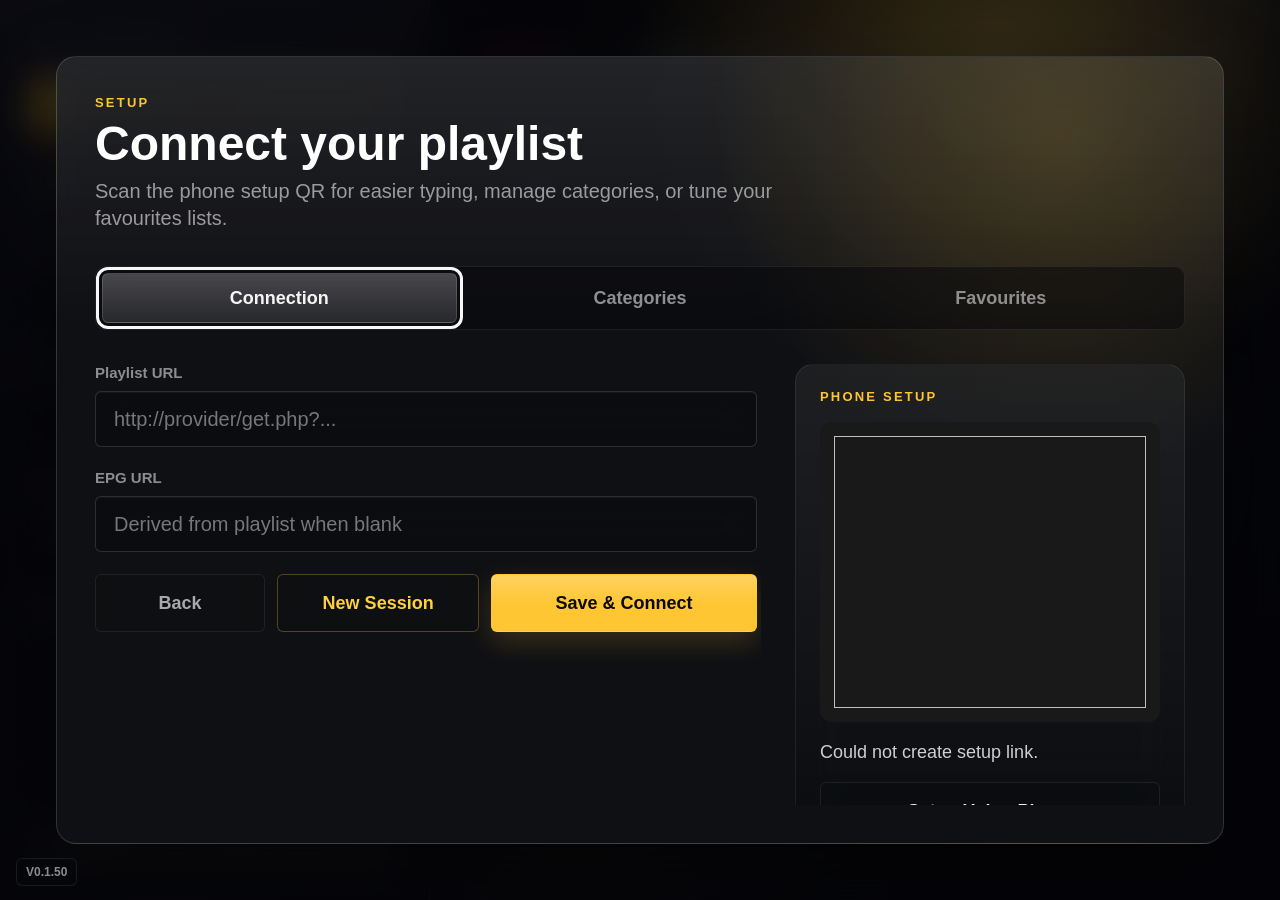
==== commit 446184e6: "movies" ====
--- a/webos-companion/index.html
+++ b/webos-companion/index.html
@@ -193,7 +193,7 @@
       </div>
     </section>
   </main>
-  <span id="appVersion" class="app-version" aria-label="App version">v0.1.49</span>
+  <span id="appVersion" class="app-version" aria-label="App version">v0.1.50</span>
   <script src="vendor/hls.min.js"></script>
   <script src="js/state.js"></script>
   <script src="js/api.js"></script>
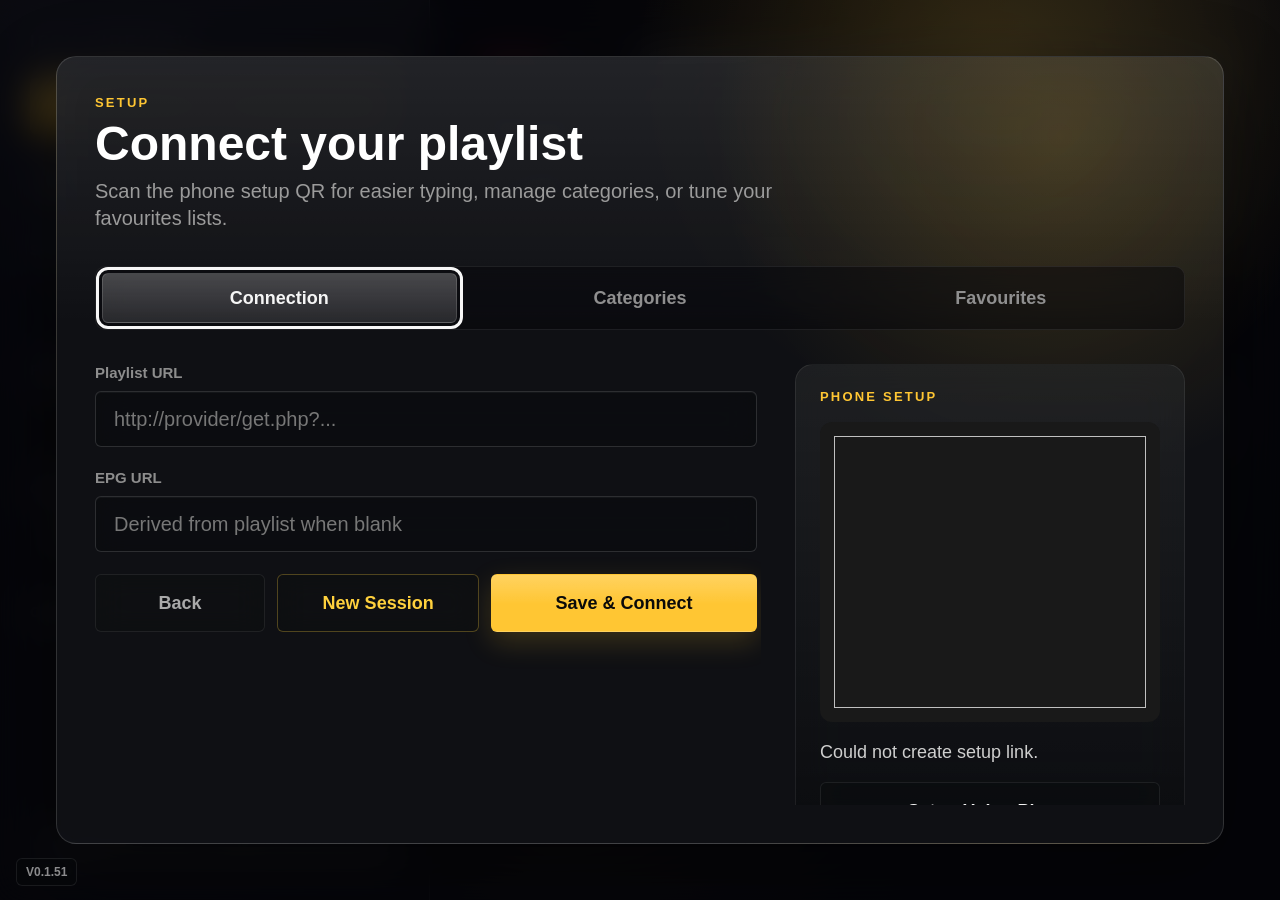
==== commit 9675d40d: "feat: go search button" ====
--- a/webos-companion/index.html
+++ b/webos-companion/index.html
@@ -18,7 +18,10 @@
         </div>
         <label class="field">
           <span>Search</span>
-          <input id="search" type="search" placeholder="Channels or program names">
+          <div class="search-row">
+            <input id="search" type="search" placeholder="Channels or movie names">
+            <button id="searchGo" class="mode search-go" type="button">Go</button>
+          </div>
         </label>
         <section class="curated-panel" aria-label="Curated lists">
           <div class="curated-head">
@@ -193,7 +196,7 @@
       </div>
     </section>
   </main>
-  <span id="appVersion" class="app-version" aria-label="App version">v0.1.50</span>
+  <span id="appVersion" class="app-version" aria-label="App version">v0.1.51</span>
   <script src="vendor/hls.min.js"></script>
   <script src="js/state.js"></script>
   <script src="js/api.js"></script>
--- a/webos-companion/styles.css
+++ b/webos-companion/styles.css
@@ -83,6 +83,18 @@
   color: #8d8d8d;
   font-size: 15px;
   font-weight: 700;
+}
+
+.search-row {
+  display: grid;
+  gap: 8px;
+  grid-template-columns: minmax(0, 1fr) 82px;
+}
+
+.search-go {
+  color: #f4f4f4;
+  min-height: 62px;
+  padding: 0 10px;
 }
 
 input,
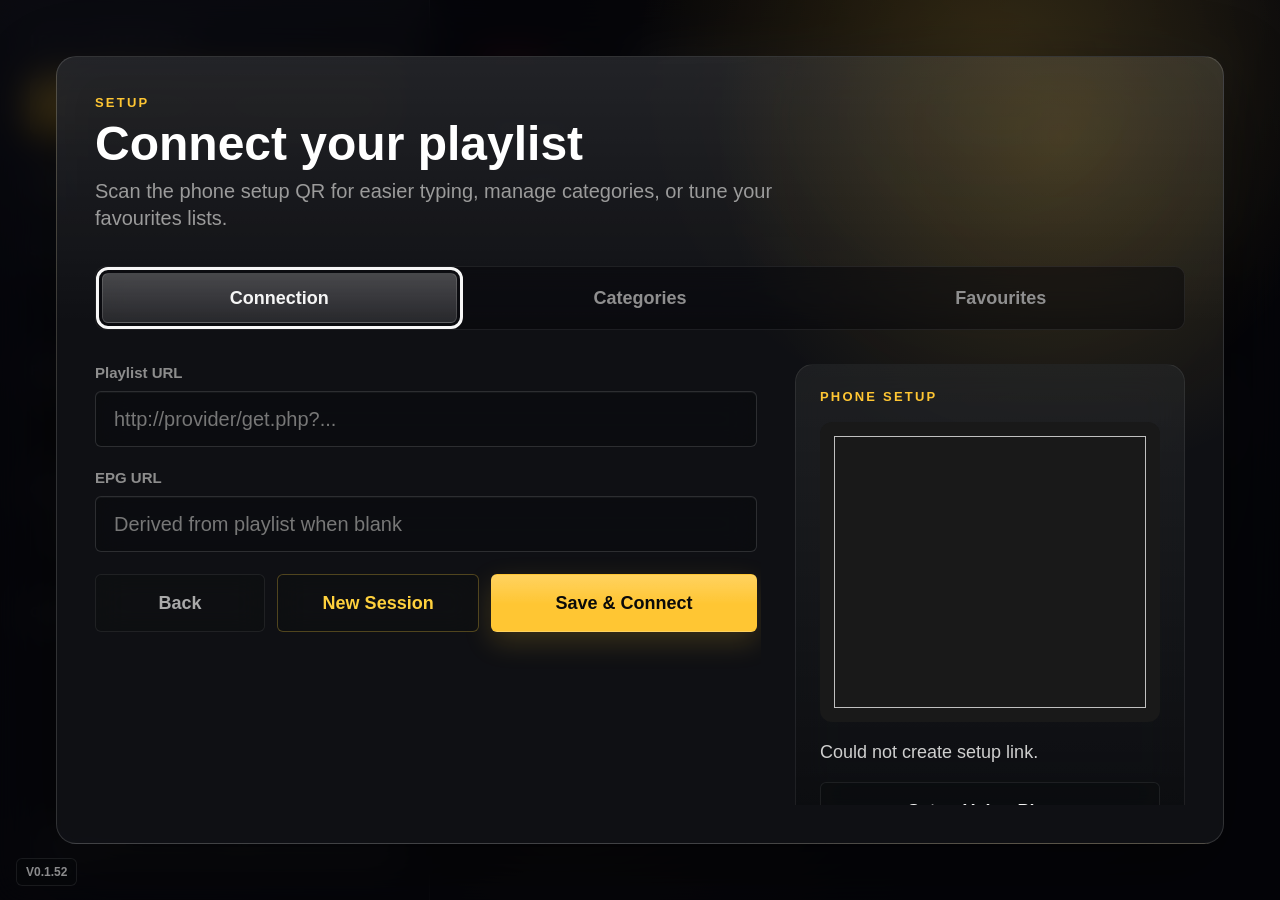
==== commit 528f88e5: "feat: optimize live EPG loading and introduce guide caching Client guide requests now filter to 'liv" ====
--- a/webos-companion/index.html
+++ b/webos-companion/index.html
@@ -196,7 +196,7 @@
       </div>
     </section>
   </main>
-  <span id="appVersion" class="app-version" aria-label="App version">v0.1.51</span>
+  <span id="appVersion" class="app-version" aria-label="App version">v0.1.52</span>
   <script src="vendor/hls.min.js"></script>
   <script src="js/state.js"></script>
   <script src="js/api.js"></script>
